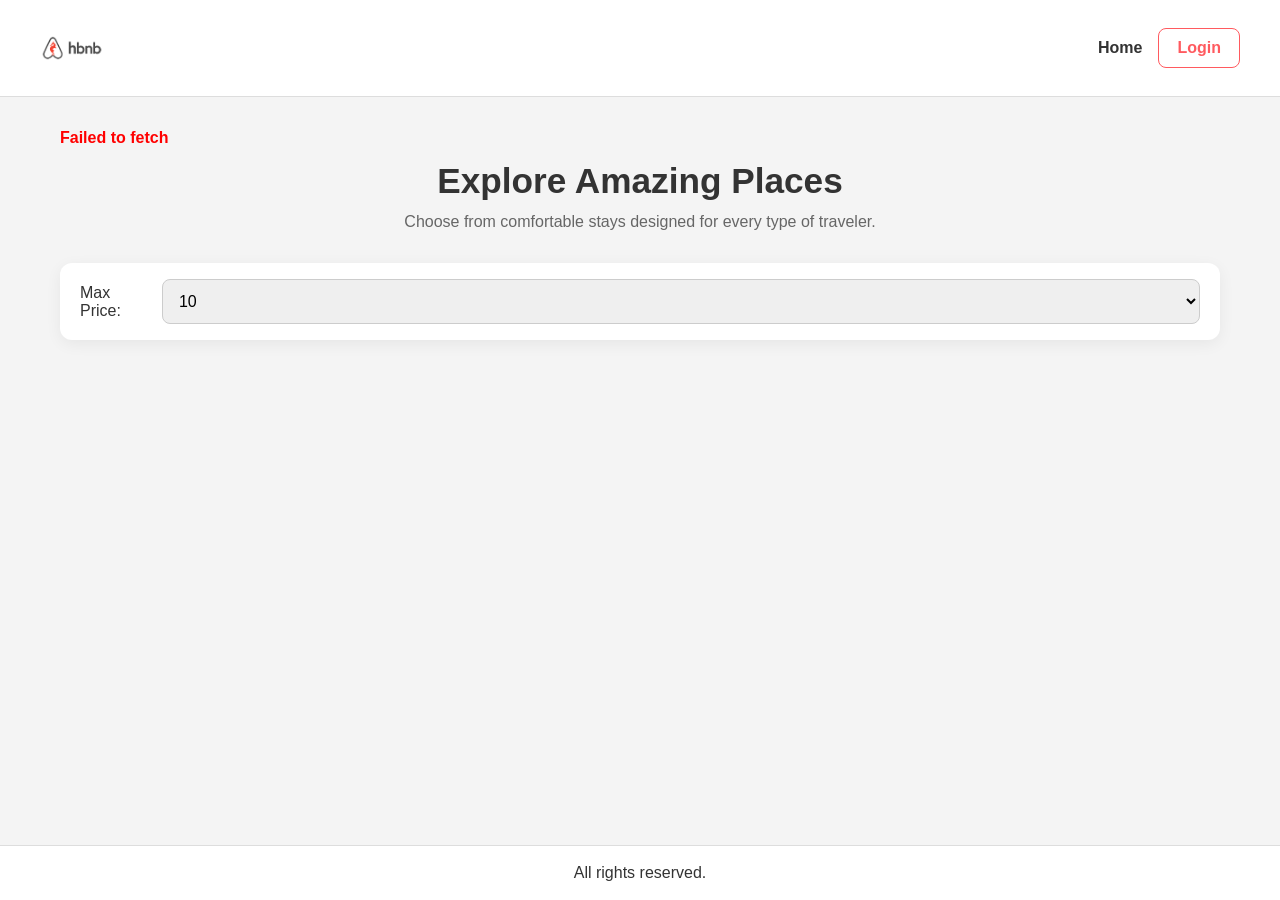
==== hbnb/Part4/index.html @ 6f06e5e1 "Add files via upload" ====
<!DOCTYPE html>
<html lang="en">
<head>
    <meta charset="UTF-8">
    <meta name="viewport" content="width=device-width, initial-scale=1.0">
    <title>HBnB - List of Places</title>
    <link rel="stylesheet" href="styles.css">
</head>
<body>
    <header>
        <div class="header-container">
            <a href="index.html" class="brand-link" aria-label="HBnB home page">
                <img src="images/logo.png" alt="HBnB logo" class="logo">
            </a>
            <nav class="nav-bar">
                <a href="index.html">Home</a>
                <a href="login.html" id="login-link" class="login-button">Login</a>
            </nav>
        </div>
    </header>

    <main>
        <section class="hero">
            <h1>Explore Amazing Places</h1>
            <p>Choose from comfortable stays designed for every type of traveler.</p>
        </section>

        <section id="filter" class="filter-bar">
            <label for="price-filter">Max Price:</label>
            <select id="price-filter"></select>
        </section>

        <section id="places-list" class="places-grid"></section>
    </main>

    <footer>
        <p>All rights reserved.</p>
    </footer>

    <script src="scripts.js"></script>
</body>
</html>
---- hbnb/Part4/styles.css ----
* {
    box-sizing: border-box;
    margin: 0;
    padding: 0;
    font-family: Arial, sans-serif;
}

body {
    min-height: 100vh;
    background-color: #f4f4f4;
    color: #333;
    display: flex;
    flex-direction: column;
}

header {
    background-color: #ffffff;
    border-bottom: 1px solid #ddd;
    padding: 16px 32px;
}

.header-container {
    max-width: 1200px;
    margin: 0 auto;
    display: flex;
    align-items: center;
    justify-content: space-between;
    gap: 24px;
}

.brand-link {
    display: inline-flex;
    align-items: center;
}

.logo {
    width: 64px;
    height: 64px;
    object-fit: contain;
}

.nav-bar {
    display: flex;
    align-items: center;
    gap: 16px;
    flex-wrap: wrap;
}

.nav-bar a {
    color: #333;
    text-decoration: none;
    font-weight: 600;
}

.nav-bar a:hover {
    color: #ff5a5f;
}

.login-button {
    display: inline-block;
    padding: 10px 18px;
    border: 1px solid #ff5a5f;
    border-radius: 8px;
    color: #ff5a5f !important;
}

main {
    flex: 1;
    width: 100%;
    max-width: 1200px;
    margin: 0 auto;
    padding: 32px 20px;
}

.centered-main {
    display: flex;
    align-items: center;
    justify-content: center;
}

.hero {
    text-align: center;
    margin-bottom: 32px;
}

.hero h1 {
    font-size: 2.2rem;
    margin-bottom: 12px;
}

.hero p {
    color: #666;
}

.filter-bar {
    background-color: #fff;
    padding: 16px 20px;
    border-radius: 12px;
    box-shadow: 0 4px 16px rgba(0, 0, 0, 0.06);
    margin-bottom: 20px;
    display: flex;
    align-items: center;
    gap: 12px;
}

.filter-bar select,
.form input,
.form textarea,
.form select {
    width: 100%;
    padding: 12px;
    border: 1px solid #ccc;
    border-radius: 8px;
    font-size: 1rem;
}

.places-grid {
    display: grid;
    grid-template-columns: repeat(auto-fit, minmax(250px, 1fr));
    gap: 20px;
}

.place-card,
.review-card {
    background-color: #fff;
    margin: 20px;
    padding: 10px;
    border: 1px solid #ddd;
    border-radius: 10px;
    box-shadow: 0 4px 16px rgba(0, 0, 0, 0.06);
}

.place-card h2,
.review-card h3,
.place-details h1,
.form h1 {
    margin-bottom: 12px;
}

.place-price,
.price-tag {
    display: inline-block;
    margin-bottom: 12px;
    font-weight: 700;
    color: #ff5a5f;
}

.details-button,
.primary-button {
    display: inline-block;
    background-color: #ff5a5f;
    color: #fff;
    padding: 12px 18px;
    border: none;
    border-radius: 8px;
    cursor: pointer;
    text-decoration: none;
    font-weight: 600;
}

.details-button:hover,
.primary-button:hover {
    background-color: #e84c52;
}

.form-card {
    width: min(100%, 520px);
    background-color: #fff;
    padding: 24px;
    border-radius: 14px;
    box-shadow: 0 8px 24px rgba(0, 0, 0, 0.08);
}

.form {
    display: flex;
    flex-direction: column;
    gap: 14px;
}

.place-details {
    background-color: #fff;
    margin: 20px;
    padding: 10px;
    border: 1px solid #ddd;
    border-radius: 10px;
    box-shadow: 0 4px 16px rgba(0, 0, 0, 0.06);
}

.place-title-row {
    display: flex;
    justify-content: space-between;
    align-items: center;
    gap: 16px;
    margin-bottom: 16px;
    flex-wrap: wrap;
}

.place-info {
    display: grid;
    grid-template-columns: repeat(auto-fit, minmax(240px, 1fr));
    gap: 16px;
}

.place-info p,
.review-card p {
    margin-bottom: 8px;
    line-height: 1.5;
}

.amenities-list {
    list-style: none;
    display: grid;
    gap: 10px;
}

.amenities-list li {
    display: flex;
    align-items: center;
    gap: 10px;
}

.amenities-list img {
    width: 24px;
    height: 24px;
}

.reviews-section,
.add-review {
    margin-top: 24px;
}

.reviews-section h2,
.add-review h2 {
    margin: 0 20px 16px;
}

#place-review-info {
    margin-bottom: 18px;
    color: #555;
}

#login-message,
#places-message,
#place-message,
#review-message {
    margin-bottom: 14px;
    font-weight: 600;
}

footer {
    background-color: #fff;
    border-top: 1px solid #ddd;
    text-align: center;
    padding: 18px;
    margin-top: auto;
}
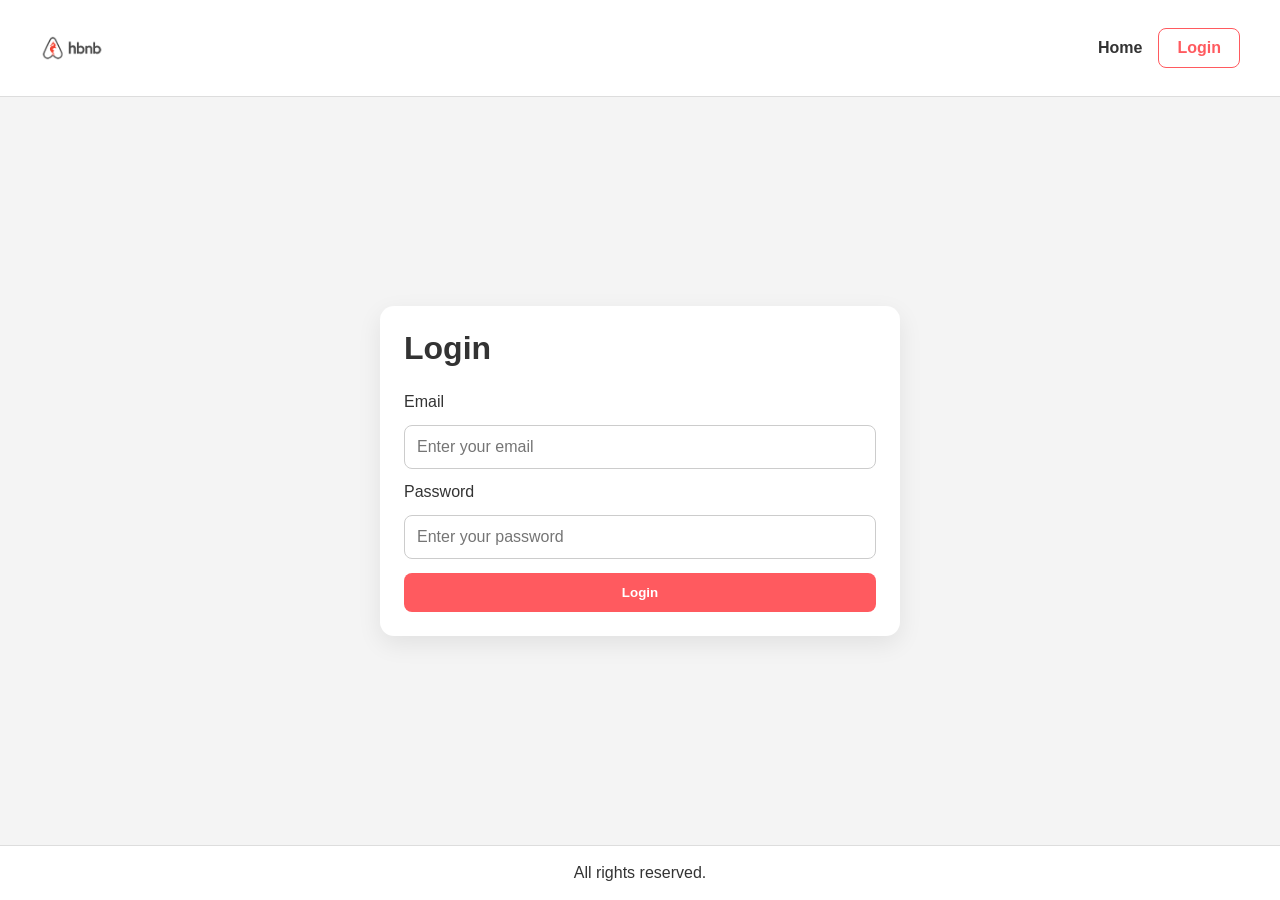
==== commit c81a3e9d: "Add files via upload" ====
--- a/hbnb/Part4/index.html
+++ b/hbnb/Part4/index.html
@@ -7,36 +7,51 @@
     <link rel="stylesheet" href="styles.css">
 </head>
 <body>
-    <header>
-        <div class="header-container">
-            <a href="index.html" class="brand-link" aria-label="HBnB home page">
-                <img src="images/logo.png" alt="HBnB logo" class="logo">
-            </a>
-            <nav class="nav-bar">
-                <a href="index.html">Home</a>
-                <a href="login.html" id="login-link" class="login-button">Login</a>
-            </nav>
-        </div>
-    </header>
 
-    <main>
-        <section class="hero">
-            <h1>Explore Amazing Places</h1>
-            <p>Choose from comfortable stays designed for every type of traveler.</p>
-        </section>
+<header>
+    <div class="header-container">
+        <a href="index.html" class="brand-link">
+            <img src="images/logo.png" alt="HBnB logo" class="logo">
+        </a>
+        <nav class="nav-bar">
+            <a href="index.html">Home</a>
+            <a href="login.html" id="auth-link" class="login-button">Login</a>
+        </nav>
+    </div>
+</header>
 
-        <section id="filter" class="filter-bar">
-            <label for="price-filter">Max Price:</label>
-            <select id="price-filter"></select>
-        </section>
+<main>
+    <section class="hero">
+        <h1>Explore Amazing Places</h1>
+        <p>Choose from comfortable stays designed for every type of traveler.</p>
+    </section>
 
-        <section id="places-list" class="places-grid"></section>
-    </main>
+    <!-- FILTER BAR -->
+    <section id="filter" class="filter-bar">
 
-    <footer>
-        <p>All rights reserved.</p>
-    </footer>
+        <!-- Country -->
+        <label for="country-filter">Country:</label>
+        <select id="country-filter"></select>
 
-    <script src="scripts.js"></script>
+        <!-- Price -->
+        <label for="price-filter">Price:</label>
+        <select id="price-filter">
+            <option value="10">10</option>
+            <option value="50">50</option>
+            <option value="100">100</option>
+            <option value="All">All</option>
+        </select>
+
+    </section>
+
+    <section id="places-list" class="places-grid"></section>
+</main>
+
+<footer>
+    <p>All rights reserved.</p>
+</footer>
+
+<script src="scripts.js"></script>
+
 </body>
-</html>
+</html>
--- a/hbnb/Part4/styles.css
+++ b/hbnb/Part4/styles.css
@@ -101,6 +101,7 @@
     display: flex;
     align-items: center;
     gap: 12px;
+    flex-wrap: wrap;
 }
 
 .filter-bar select,
@@ -114,9 +115,9 @@
     font-size: 1rem;
 }
 
-.places-grid {
+#places-list {
     display: grid;
-    grid-template-columns: repeat(auto-fit, minmax(250px, 1fr));
+    grid-template-columns: repeat(4, 1fr);
     gap: 20px;
 }
 
@@ -128,6 +129,10 @@
     border: 1px solid #ddd;
     border-radius: 10px;
     box-shadow: 0 4px 16px rgba(0, 0, 0, 0.06);
+}
+
+.place-card {
+    width: 100%;
 }
 
 .place-card h2,
@@ -254,3 +259,9 @@
     padding: 18px;
     margin-top: auto;
 }
+
+.place-country {
+    font-weight: bold;
+    color: #2c3e50;
+    margin: 5px 0;
+}
